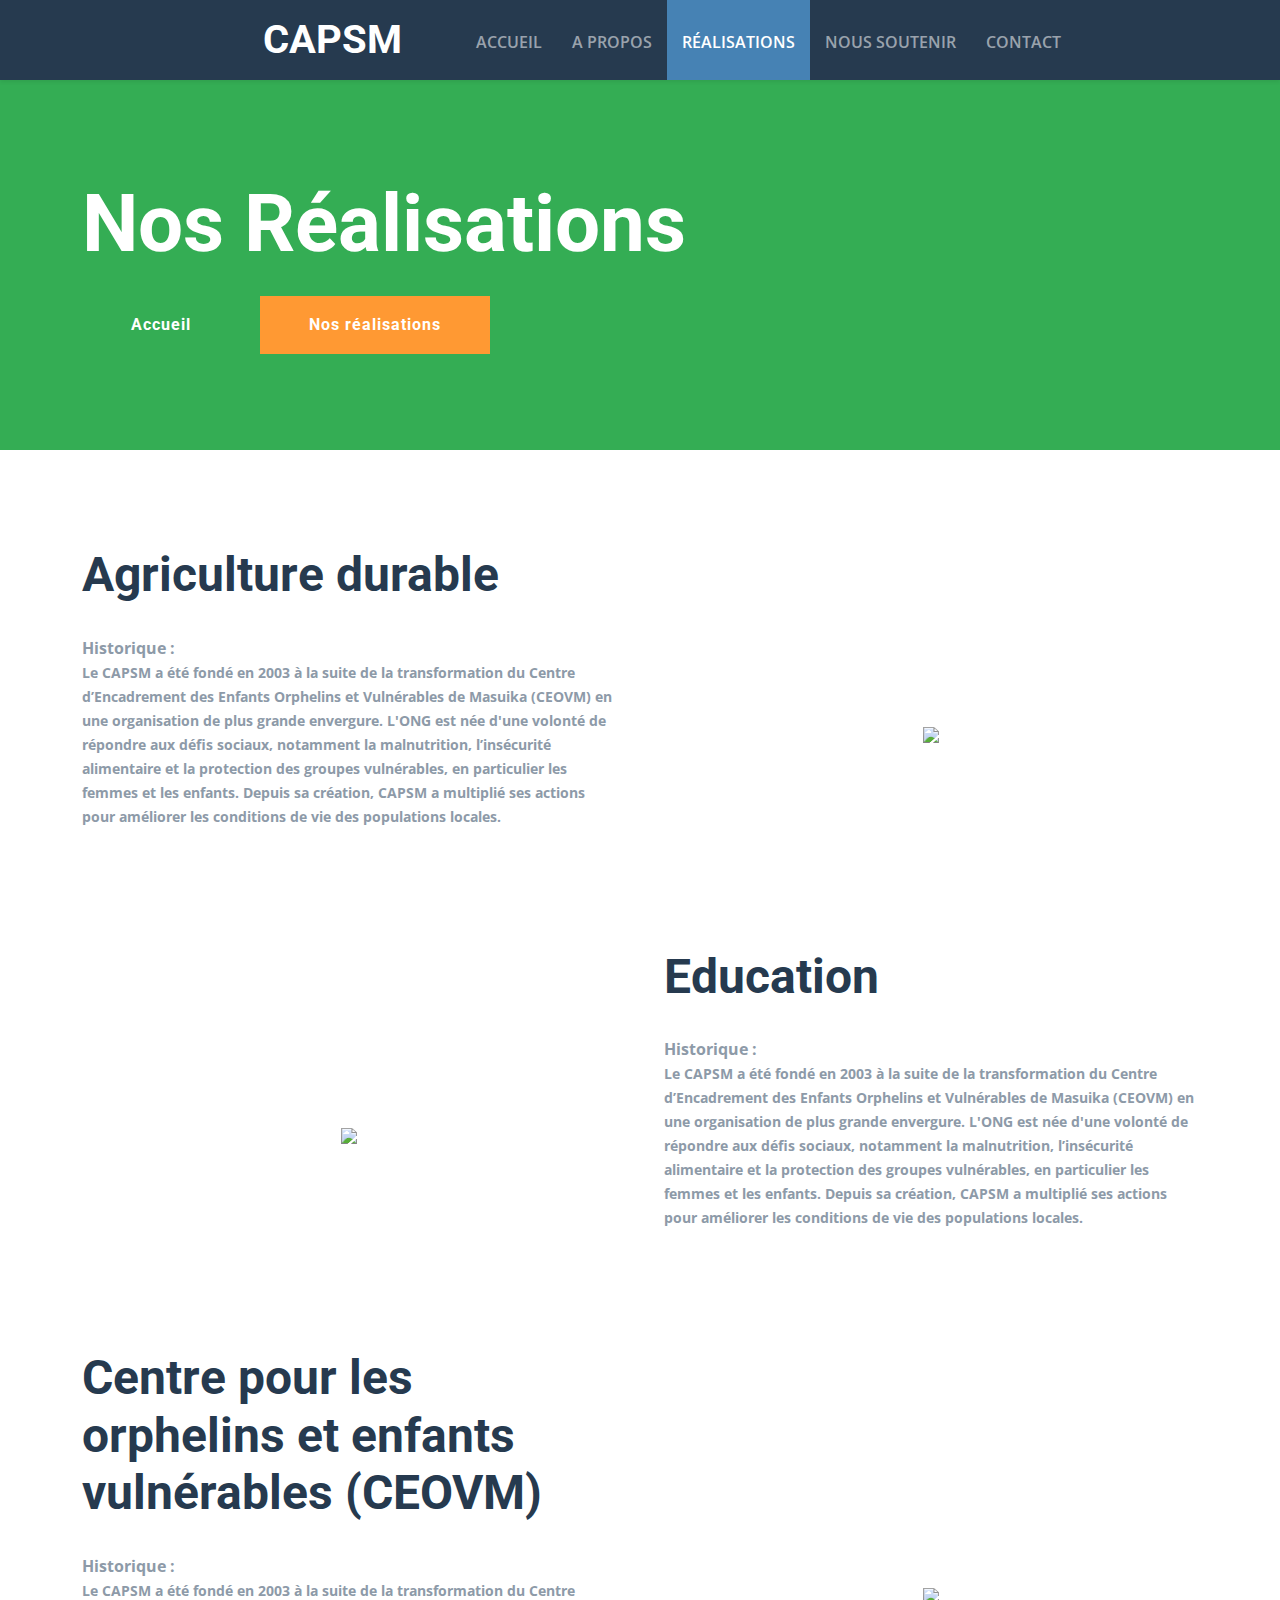
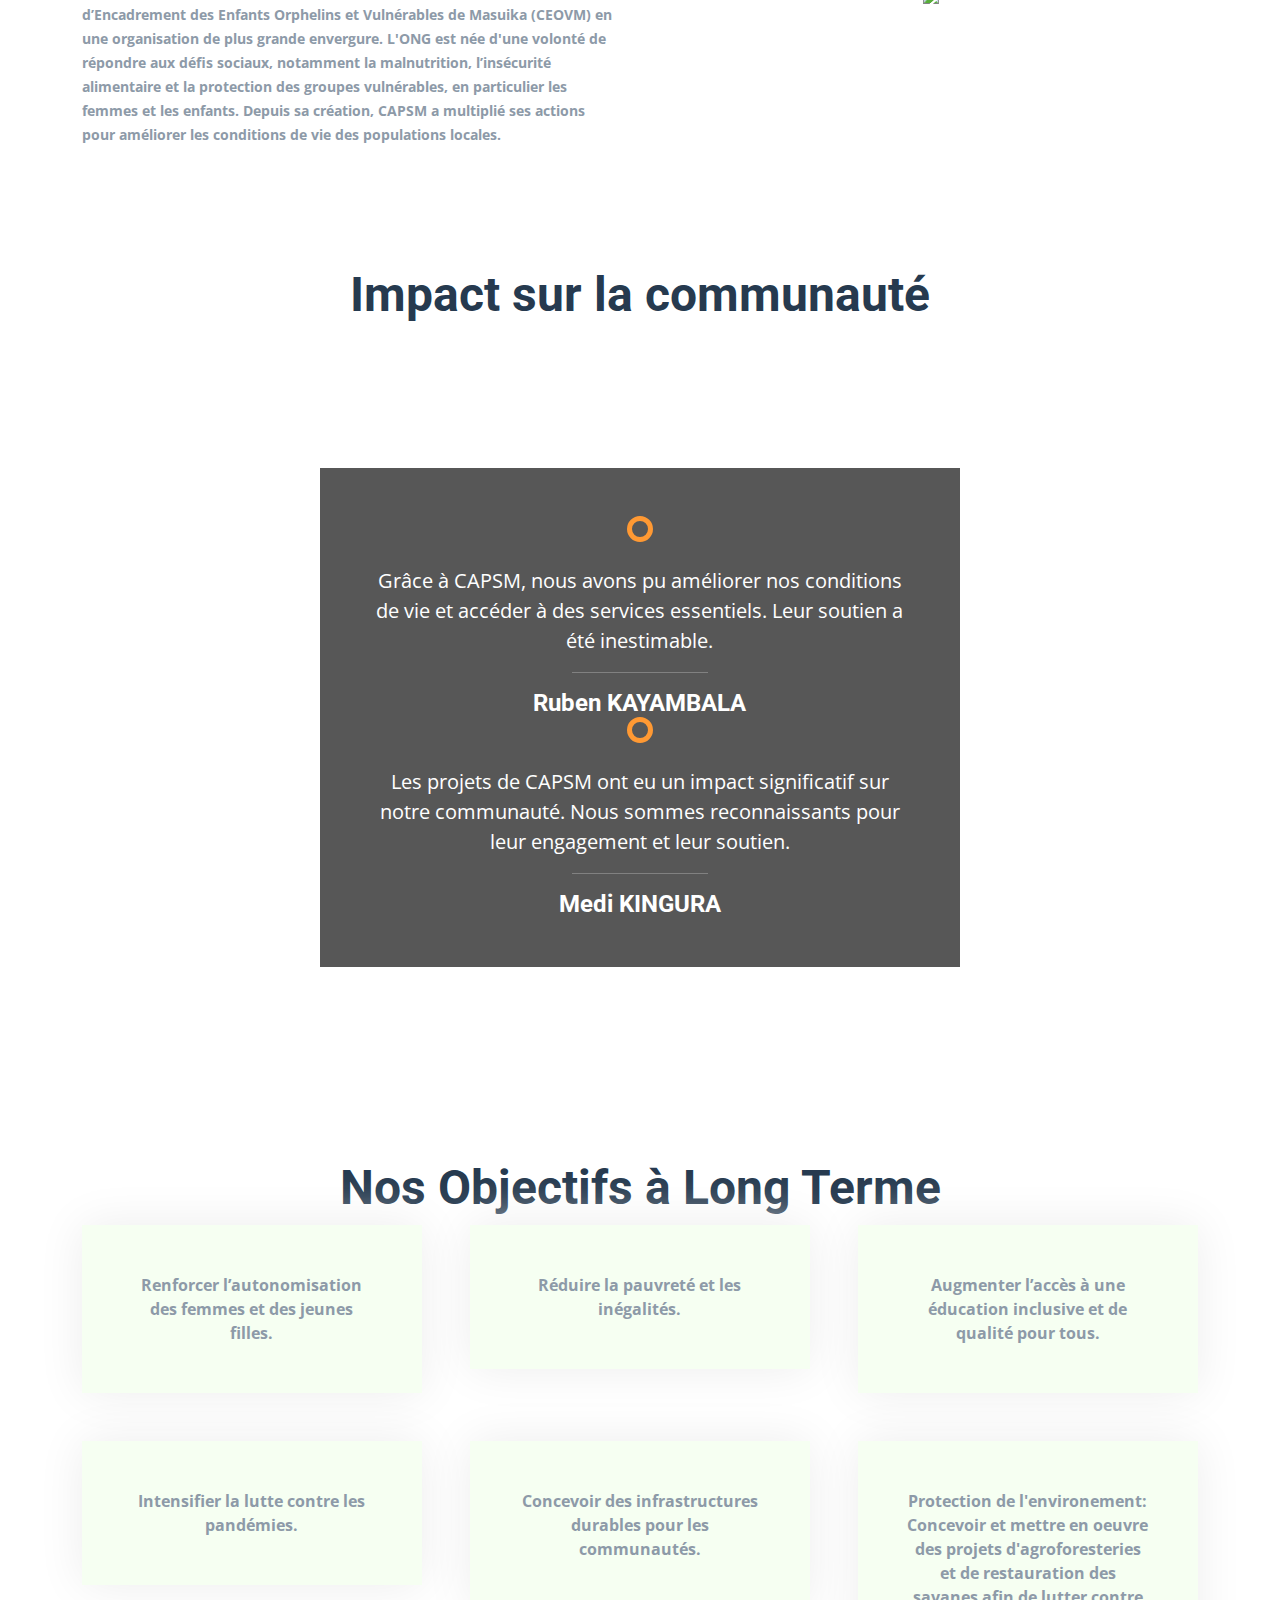
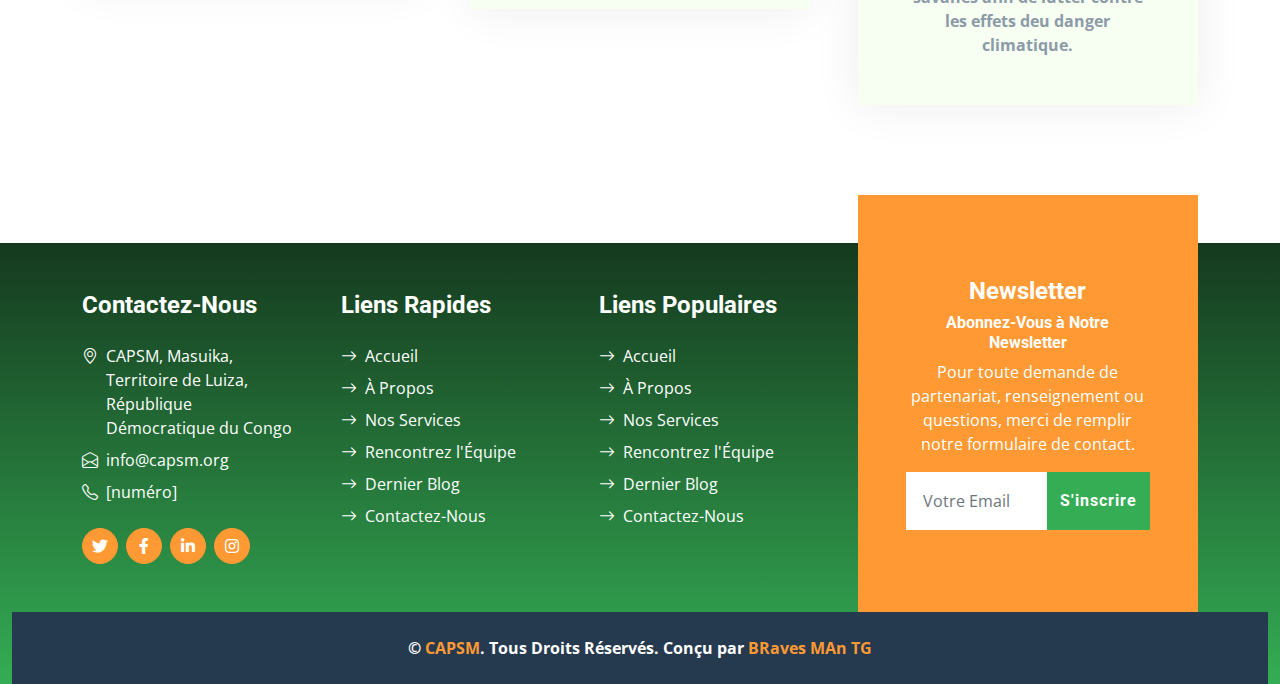
==== realisation.html @ 0c9d3b97 "updates" ====
<!DOCTYPE html>
<html lang="en">

<head>
    <meta charset="utf-8">
    <title>Centre d’Actions pour la Promotion Sociale de Masuika</title>
    <meta content="width=device-width, initial-scale=1.0" name="viewport">
    <meta content="Free HTML Templates" name="keywords">
    <meta content="Free HTML Templates" name="description">

    <!-- Favicon -->
    <link href="img/favicon.jpg" rel="icon">

    <!-- Google Web Fonts -->
    <link rel="preconnect" href="https://fonts.gstatic.com">
    <link href="https://fonts.googleapis.com/css2?family=Open+Sans:wght@400;600&family=Roboto:wght@500;700&display=swap" rel="stylesheet">

    <!-- Icon Font Stylesheet -->
    <link href="https://cdnjs.cloudflare.com/ajax/libs/font-awesome/5.15.0/css/all.min.css" rel="stylesheet">
    <link href="https://cdn.jsdelivr.net/npm/bootstrap-icons@1.4.1/font/bootstrap-icons.css" rel="stylesheet">

    <!-- Libraries Stylesheet -->
    <link href="lib/owlcarousel/assets/owl.carousel.min.css" rel="stylesheet">

    <!-- Customized Bootstrap Stylesheet -->
    <link href="css/bootstrap.min.css" rel="stylesheet">

    <!-- Template Stylesheet -->
    <link href="css/style.css" rel="stylesheet">
</head>

<body>
    <!-- Navbar Start -->
    <nav class="navbar navbar-expand-lg navbar-dark shadow-sm py-3 py-lg-0 px-3 px-lg-5" style="background-color: #263A4F;">
        <a href="index.html" class="navbar-brand d-flex d-lg-none">
            <h1 class="m-0 display-4 text-secondary"><span class="text-white">Cap</span>SM</h1>
        </a>
        <button class="navbar-toggler" type="button" data-bs-toggle="collapse" data-bs-target="#navbarCollapse">
            <span class="navbar-toggler-icon"></span>
        </button>
        <div class="collapse navbar-collapse" id="navbarCollapse">
            <div class="navbar-nav mx-auto py-0">
                <a href="index.html" class="nav-item nav-link py-3">
                    <div class="d-flex align-items-center">
                        <img src="img/favicon.jpg" width="40" alt=""> &nbsp;
                        <h1 class="m-0 text-white">CAPSM</h1>
                    </div>
                </a> &nbsp; &nbsp; &nbsp; &nbsp; &nbsp; &nbsp;
                <a href="index.html" class="nav-item nav-link">Accueil</a>
                <a href="about.html" class="nav-item nav-link">A propos</a> 
                <a href="realisation.html" class="nav-item nav-link active">Réalisations</a>
                <a href="don.html" class="nav-item nav-link">Nous soutenir</a>
                <a href="contact.html" class="nav-item nav-link">Contact</a>
            </div>
        </div>
    </nav>
    <!-- Navbar End -->


    <!-- Hero Start -->
    <div class="container-fluid bg-primary py-5 bg-hero mb-5">
        <div class="container py-5">
            <div class="row justify-content-start">
                <div class="col-lg-8 text-center text-lg-start">
                    <h1 class="display-1 text-white mb-md-4">Nos Réalisations</h1>
                    <a href="index.html" class="btn btn-primary py-md-3 px-md-5 me-3">Accueil</a>
                    <a href="realisation.html" class="btn btn-secondary py-md-3 px-md-5">Nos réalisations</a>
                </div>
            </div>
        </div>
    </div>
    <!-- Hero End -->
    
    <!-- About Start -->
    <div class="container-fluid about pt-5">
        <div class="container">
            <div class="row align-items-center gx-5 mb-5">
                <div class="col-lg-6 pb-5">
                    <div class="mb-3 pb-2">
                        <h1 class="display-5">Agriculture durable</h1>
                    </div>
                    <p class="mb-4">
                        <strong>Historique :</strong><br>
                        <small> <strong>Le CAPSM a été fondé en 2003 à la suite de la transformation du Centre d’Encadrement des Enfants Orphelins et Vulnérables de Masuika (CEOVM) en une organisation de plus grande envergure. L'ONG est née d'une volonté de répondre aux défis sociaux, notamment la malnutrition, l’insécurité alimentaire et la protection des groupes vulnérables, en particulier les femmes et les enfants. Depuis sa création, CAPSM a multiplié ses actions pour améliorer les conditions de vie des populations locales.
                        </strong></small>
                    </p>
                </div>
                <div class="col-lg-6 mb-5 mb-lg-0">
                    <div class="d-flex h-100 pt-4">
                        <img class="img-fluid mt-auto mx-auto" src="img/favicon.jpg">
                    </div>
                </div>
            </div>

            <div class="row align-items-center gx-5 mb-5">
                <div class="col-lg-6 mb-5 mb-lg-0">
                    <div class="d-flex h-100 pt-4">
                        <img class="img-fluid mt-auto mx-auto" src="img/favicon.jpg">
                    </div>
                </div>
                <div class="col-lg-6 pb-5">
                    <div class="mb-3 pb-2">
                        <h1 class="display-5">Education</h1>
                    </div>
                    <p class="mb-4">
                        <strong>Historique :</strong><br>
                        <small> <strong>Le CAPSM a été fondé en 2003 à la suite de la transformation du Centre d’Encadrement des Enfants Orphelins et Vulnérables de Masuika (CEOVM) en une organisation de plus grande envergure. L'ONG est née d'une volonté de répondre aux défis sociaux, notamment la malnutrition, l’insécurité alimentaire et la protection des groupes vulnérables, en particulier les femmes et les enfants. Depuis sa création, CAPSM a multiplié ses actions pour améliorer les conditions de vie des populations locales.
                        </strong></small>
                    </p>
                </div>
            </div>

            <div class="row align-items-center gx-5 mb-5">
                <div class="col-lg-6 pb-5">
                    <div class="mb-3 pb-2">
                        <h1 class="display-5">Centre pour les orphelins et enfants vulnérables (CEOVM)</h1>
                    </div>
                    <p class="mb-4">
                        <strong>Historique :</strong><br>
                        <small> <strong>Le CAPSM a été fondé en 2003 à la suite de la transformation du Centre d’Encadrement des Enfants Orphelins et Vulnérables de Masuika (CEOVM) en une organisation de plus grande envergure. L'ONG est née d'une volonté de répondre aux défis sociaux, notamment la malnutrition, l’insécurité alimentaire et la protection des groupes vulnérables, en particulier les femmes et les enfants. Depuis sa création, CAPSM a multiplié ses actions pour améliorer les conditions de vie des populations locales.
                        </strong></small>
                    </p>
                </div>
                <div class="col-lg-6 mb-5 mb-lg-0">
                    <div class="d-flex h-100 pt-4">
                        <img class="img-fluid mt-auto mx-auto" src="img/favicon.jpg">
                    </div>
                </div>
            </div>
        </div>
    </div>
    <!-- About End -->

    <!-- Testimonial Start -->
    
    <h1 class="display-5 text-center">Impact sur la communauté</h1>
    <div class="container-fluid bg-testimonial py-5 my-5">
        <div class="container py-5">
            <div class="row justify-content-center">
                <div class="col-lg-7">
                    <div class="owl-carousel testimonial-carousel p-5">
                        <div class="testimonial-item text-center text-white">
                            <img class="img-fluid mx-auto p-2 border border-5 border-secondary rounded-circle mb-4" src="img/ruben.jpg" alt="">
                            <p class="fs-5">Grâce à CAPSM, nous avons pu améliorer nos conditions de vie et accéder à des services essentiels. Leur soutien a été inestimable.</p>
                            <hr class="mx-auto w-25">
                            <h4 class="text-white mb-0">Ruben KAYAMBALA</h4>
                        </div>
                        <div class="testimonial-item text-center text-white">
                            <img class="img-fluid mx-auto p-2 border border-5 border-secondary rounded-circle mb-4" src="img/medi.jpg" alt="">
                            <p class="fs-5">Les projets de CAPSM ont eu un impact significatif sur notre communauté. Nous sommes reconnaissants pour leur engagement et leur soutien.</p>
                            <hr class="mx-auto w-25">
                            <h4 class="text-white mb-0">Medi KINGURA</h4>
                        </div>
                    </div>
                </div>
            </div>
        </div>
    </div>
    <!-- Testimonial End -->

    <!-- Services Start -->
    <div class="container-fluid py-5">
        <div class="container">
            <h1 class="display-5 text-center">Nos Objectifs à Long Terme</h1>
            <div class="row g-5">
                <div class="col-lg-4 col-md-6">
                    <div class="service-item bg-light text-center p-5">
                        <!-- <i class="fa fa-carrot display-1 text-primary mb-3"></i>
                        <h4>Fresh Vegetables</h4> -->
                        <b class="mb-0">Renforcer l’autonomisation des femmes et des jeunes filles.</b>
                    </div>
                </div>
                <div class="col-lg-4 col-md-6">
                    <div class="service-item bg-light text-center p-5">
                        <b class="mb-0">Réduire la pauvreté et les inégalités.</b>
                    </div>
                </div>
                <div class="col-lg-4 col-md-6">
                    <div class="service-item bg-light text-center p-5">
                        <b class="mb-0">Augmenter l’accès à une éducation inclusive et de qualité pour tous.</b>
                    </div>
                </div>
                <div class="col-lg-4 col-md-6">
                    <div class="service-item bg-light text-center p-5">
                        <b class="mb-0">Intensifier la lutte contre les pandémies.</b>
                    </div>
                </div>
                <div class="col-lg-4 col-md-6">
                    <div class="service-item bg-light text-center p-5">
                        <b class="mb-0">Concevoir des infrastructures durables pour les communautés.</b>
                    </div>
                </div>
                <div class="col-lg-4 col-md-6">
                    <div class="service-item bg-light text-center p-5">
                        <b class="mb-0">Protection de l'environement: Concevoir et mettre en oeuvre des projets d'agroforesteries 
                            et de restauration des savanes afin de lutter contre les effets deu danger climatique.</b>
                    </div>
                </div>
            </div>
        </div>
    </div>
    <!-- Services End -->
     
    <!-- Footer Start -->
    <div class="container-fluid bg-footer bg-primary text-white mt-5">
        <div class="container">
            <div class="row gx-5">
                <div class="col-lg-8 col-md-6">
                    <div class="row gx-5">
                        <div class="col-lg-4 col-md-12 pt-5 mb-5">
                            <h4 class="text-white mb-4">Contactez-Nous</h4>
                            <div class="d-flex mb-2">
                                <i class="bi bi-geo-alt text-white me-2"></i>
                                <p class="text-white mb-0">CAPSM, Masuika, Territoire de Luiza, République Démocratique du Congo</p>
                            </div>
                            <div class="d-flex mb-2">
                                <i class="bi bi-envelope-open text-white me-2"></i>
                                <p class="text-white mb-0">info@capsm.org</p>
                            </div>
                            <div class="d-flex mb-2">
                                <i class="bi bi-telephone text-white me-2"></i>
                                <p class="text-white mb-0">[numéro]</p>
                            </div>
                            <div class="d-flex mt-4">
                                <a class="btn btn-secondary btn-square rounded-circle me-2" href="#"><i class="fab fa-twitter"></i></a>
                                <a class="btn btn-secondary btn-square rounded-circle me-2" href="#"><i class="fab fa-facebook-f"></i></a>
                                <a class="btn btn-secondary btn-square rounded-circle me-2" href="#"><i class="fab fa-linkedin-in"></i></a>
                                <a class="btn btn-secondary btn-square rounded-circle" href="#"><i class="fab fa-instagram"></i></a>
                            </div>
                        </div>
                        <div class="col-lg-4 col-md-12 pt-0 pt-lg-5 mb-5">
                            <h4 class="text-white mb-4">Liens Rapides</h4>
                            <div class="d-flex flex-column justify-content-start">
                                <a class="text-white mb-2" href="#"><i class="bi bi-arrow-right text-white me-2"></i>Accueil</a>
                                <a class="text-white mb-2" href="#"><i class="bi bi-arrow-right text-white me-2"></i>À Propos</a>
                                <a class="text-white mb-2" href="#"><i class="bi bi-arrow-right text-white me-2"></i>Nos Services</a>
                                <a class="text-white mb-2" href="#"><i class="bi bi-arrow-right text-white me-2"></i>Rencontrez l'Équipe</a>
                                <a class="text-white mb-2" href="#"><i class="bi bi-arrow-right text-white me-2"></i>Dernier Blog</a>
                                <a class="text-white" href="#"><i class="bi bi-arrow-right text-white me-2"></i>Contactez-Nous</a>
                            </div>
                        </div>
                        <div class="col-lg-4 col-md-12 pt-0 pt-lg-5 mb-5">
                            <h4 class="text-white mb-4">Liens Populaires</h4>
                            <div class="d-flex flex-column justify-content-start">
                                <a class="text-white mb-2" href="#"><i class="bi bi-arrow-right text-white me-2"></i>Accueil</a>
                                <a class="text-white mb-2" href="#"><i class="bi bi-arrow-right text-white me-2"></i>À Propos</a>
                                <a class="text-white mb-2" href="#"><i class="bi bi-arrow-right text-white me-2"></i>Nos Services</a>
                                <a class="text-white mb-2" href="#"><i class="bi bi-arrow-right text-white me-2"></i>Rencontrez l'Équipe</a>
                                <a class="text-white mb-2" href="#"><i class="bi bi-arrow-right text-white me-2"></i>Dernier Blog</a>
                                <a class="text-white" href="#"><i class="bi bi-arrow-right text-white me-2"></i>Contactez-Nous</a>
                            </div>
                        </div>
                    </div>
                </div>
                <div class="col-lg-4 col-md-6 mt-lg-n5">
                    <div class="d-flex flex-column align-items-center justify-content-center text-center h-100 bg-secondary p-5">
                        <h4 class="text-white">Newsletter</h4>
                        <h6 class="text-white">Abonnez-Vous à Notre Newsletter</h6>
                        <p>Pour toute demande de partenariat, renseignement ou questions, merci de remplir notre formulaire de contact.</p>
                        <form action="">
                            <div class="input-group">
                                <input type="text" class="form-control border-white p-3" placeholder="Votre Email">
                                <button class="btn btn-primary">S'inscrire</button>
                            </div>
                        </form>
                    </div>
                </div>
            </div>
        </div>
        <div class="container-fluid bg-dark text-white py-4">
            <div class="container text-center">
                <b class="mb-0">&copy; <a class="text-secondary fw-bold" href="#">CAPSM</a>. Tous Droits Réservés. Conçu par <a class="text-secondary fw-bold" href="">BRaves MAn TG</a></b>
            </div>
        </div>
    </div>
    <!-- Footer End -->

    <!-- Back to Top -->
    <a href="#" class="btn btn-secondary py-3 fs-4 back-to-top"><i class="bi bi-arrow-up"></i></a>


    <!-- JavaScript Libraries -->
    <script src="https://code.jquery.com/jquery-3.4.1.min.js"></script>
    <script src="https://cdn.jsdelivr.net/npm/bootstrap@5.0.0/dist/js/bootstrap.bundle.min.js"></script>
    <script src="lib/easing/easing.min.js"></script>
    <script src="lib/waypoints/waypoints.min.js"></script>
    <script src="lib/counterup/counterup.min.js"></script>
    <script src="lib/owlcarousel/owl.carousel.min.js"></script>

    <!-- Template Javascript -->
    <script src="js/main.js"></script>
</body>

</html>
---- css/style.css ----
/********** Template CSS **********/
:root {
    --primary: #b22222; /* Firebrick */
    --secondary: #4682b4; /* Steel Blue */
    --light: #f0f8ff; /* Alice Blue */
    --dark: #2f4f4f; /* Dark Slate Gray */
}

/* :root {
    --primary: #34AD54;
    --secondary: #FF9933;
    --light: #F6FFF2;
    --dark: #263A4F;
} */

.btn {
    font-family: 'Roboto', sans-serif;
    letter-spacing: 1px;
    font-weight: 700;
    transition: .5s;
}

.btn-primary,
.btn-secondary {
    color: #FFFFFF;
}

.btn-square {
    width: 36px;
    height: 36px;
}

.btn-sm-square {
    width: 28px;
    height: 28px;
}

.btn-lg-square {
    width: 46px;
    height: 46px;
}

.btn-square,
.btn-sm-square,
.btn-lg-square {
    padding-left: 0;
    padding-right: 0;
    text-align: center;
}

.back-to-top {
    position: fixed;
    display: none;
    right: 30px;
    bottom: 0;
    border-radius: 0;
    z-index: 99;
}

.navbar-dark .navbar-nav .nav-link {
    padding: 30px 15px 5px;
    font-size: 16px;
    font-weight: 600;
    /* color: #0e0d0d; */
    text-transform: uppercase;
    transition: .5s;
}

.sticky-top.navbar-dark .navbar-nav .nav-link {
    padding: 20px 15px;
}

.navbar-dark .navbar-nav .nav-link:hover,
.navbar-dark .navbar-nav .nav-link.active {
    background: var(--secondary);
}

@media (max-width: 991.98px) {
    .navbar-dark .navbar-nav .nav-link  {
        padding: 10px;
    }
}

@media (max-width: 576px) {
    .carousel-caption h4 {
        font-size: 18px;
        font-weight: 500 !important;
    }

    .carousel-caption h1 {
        font-size: 17px;
        font-weight: 600 !important;
    }
}

.carousel-inner .carousel-item {
    height: 650px;
}

.carousel-inner .carousel-item div h1{
    font-size: 4rem;
    color: #fff;
}

.carousel-control-prev,
.carousel-control-next {
    width: 10%;
}

.carousel-control-prev-icon,
.carousel-control-next-icon {
    width: 3rem;
    height: 3rem;
}

.bg-hero {
    background: url(../img/bg1.jpg) top right no-repeat;
    background-size: cover;
}

@media (min-width: 991.98px) {
    .banner {
        position: relative;
        margin-top: -90px;
        z-index: 1;
    }
}

.bg-vegetable {
    background: linear-gradient(rgba(0, 0, 0, 0.815), rgba(8, 8, 8, 0.2)), url() bottom right no-repeat;
    background-size: contain;
}

.bg-fruit {
    background: linear-gradient(rgba(5, 5, 5, 0.2), rgba(255, 153, 51, .2)), url() bottom right no-repeat;
    background-size: contain;
}

.service-item {
    box-shadow: 0 0 45px #EDEDED;
    transition: .5s;
}

.about i,
.service-item i {
    background-image: linear-gradient(var(--primary), var(--secondary));
    -webkit-background-clip: text;
    -webkit-text-fill-color: transparent;
    transition: .5s;
}

.service-item:hover {
    color: var(--light);
    background: var(--primary) !important;
}

.service-item:hover i {
    background-image: linear-gradient(var(--light), var(--secondary));
}

.service-item:hover h4 {
    transition: .5s;
}

.service-item:hover h4 {
    color: var(--light);
}

.product-item {
    padding: 0 30px 30px 30px;
}

.product-item .btn-action {
    position: absolute;
    width: 100%;
    bottom: -40px;
    left: 0;
    opacity: 0;
    transition: .5s;
}

.product-item:hover .btn-action {
    bottom: 0;
    opacity: 1;
}

.product-item h5 {
    transition: .5s;
}

.product-item:hover h5 {
    opacity: 0;
}

.product-carousel::after {
    position: absolute;
    content: "";
    width: 100%;
    height: 55%;
    bottom: 0;
    left: 0;
    background: url(../img/bg-product-1.png) left bottom no-repeat, url(../img/bg-product-2.png) right bottom no-repeat;
    background-size: contain;
    background-color: var(--primary);
    z-index: -1;
}

.product-carousel .owl-nav {
    width: 100%;
    text-align: center;
    display: flex;
    justify-content: center;
}

.product-carousel .owl-nav .owl-prev,
.product-carousel .owl-nav .owl-next{
    position: relative;
    width: 55px;
    height: 45px;
    display: flex;
    align-items: center;
    justify-content: center;
    color: var(--primary);
    background: #FFFFFF;
    font-size: 22px;
    transition: .5s;
}

.product-carousel .owl-nav .owl-prev:hover,
.product-carousel .owl-nav .owl-next:hover {
    color: var(--secondary);
}

.bg-testimonial {
    background: url(../img/bg_hero.jpg) top center no-repeat;
    /* background: url(../img/testimonial.jpg) top center no-repeat; */
    background-size: cover;
}

.testimonial-carousel {
    background:rgba(15, 15, 15, 0.7);
}

.testimonial-carousel .owl-nav {
    position: absolute;
    width: calc(100% + 46px);
    height: 46px;
    top: calc(50% - 23px);
    left: -23px;
    display: flex;
    justify-content: space-between;
    z-index: 1;
}

.testimonial-carousel .owl-nav .owl-prev,
.testimonial-carousel .owl-nav .owl-next {
    position: relative;
    width: 46px;
    height: 46px;
    display: flex;
    align-items: center;
    justify-content: center;
    color: var(--primary);
    background: #FFFFFF;
    font-size: 22px;
    transition: .5s;
}

.testimonial-carousel .owl-nav .owl-prev:hover,
.testimonial-carousel .owl-nav .owl-next:hover {
    color: var(--secondary);
}

.testimonial-carousel .owl-item img {
    width: 120px;
    height: 120px;
}

.blog-item img {
    transition: .5s;
}

.blog-item:hover img {
    transform: scale(1.2);
}

.blog-overlay {
    position: absolute;
    padding: 30px;
    width: 100%;
    height: 100%;
    top: 0;
    left: 0;
    display: flex;
    flex-direction: column;
    align-items: flex-start;
    justify-content: flex-end;
    background: linear-gradient(rgba(52, 173, 84, 0), rgba(52, 173, 84, 1));
    z-index: 1;
}

.bg-footer {
    background: linear-gradient(rgba(8, 8, 8, 0.7), rgba(52, 173, 84, .7)), url(../img/footer.png) center bottom no-repeat;
    background-size: contain;
}

@media (min-width: 991.98px) {
    .bg-footer {
        margin-top: 90px !important;
    }
}
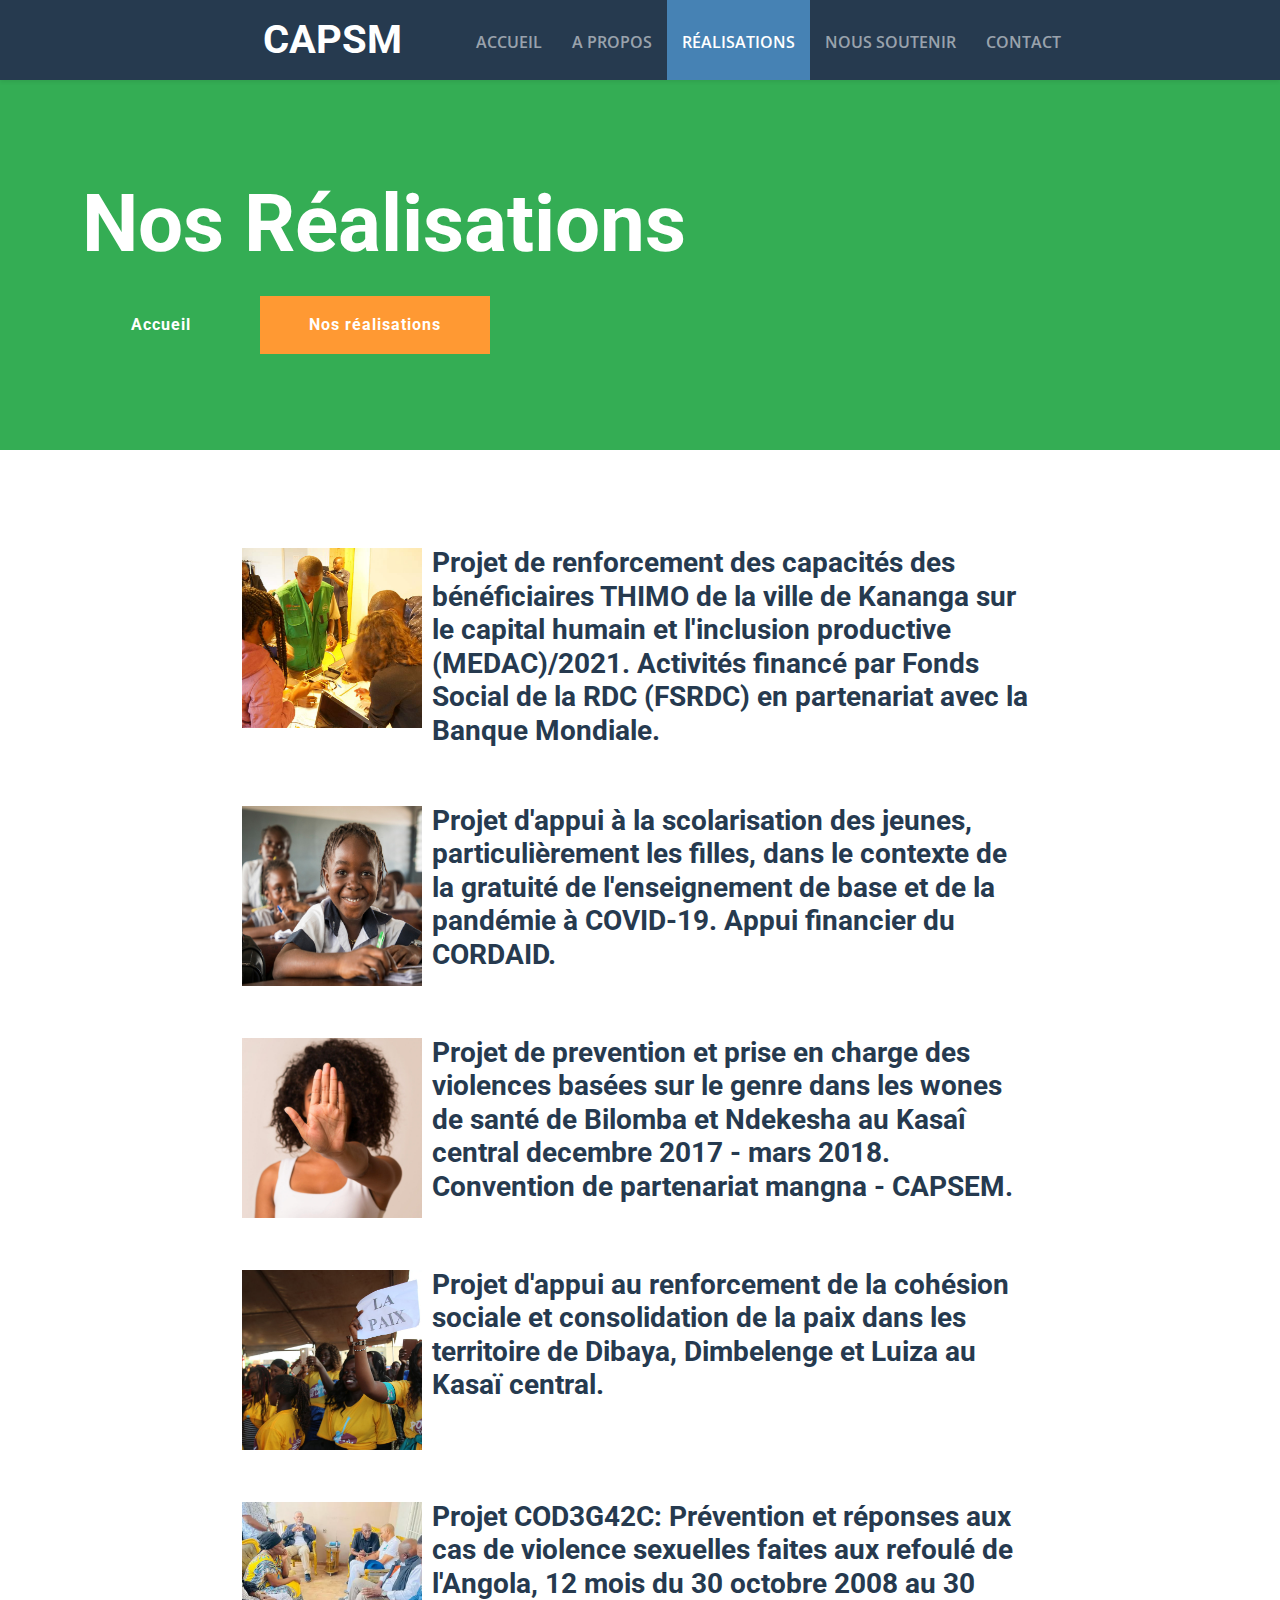
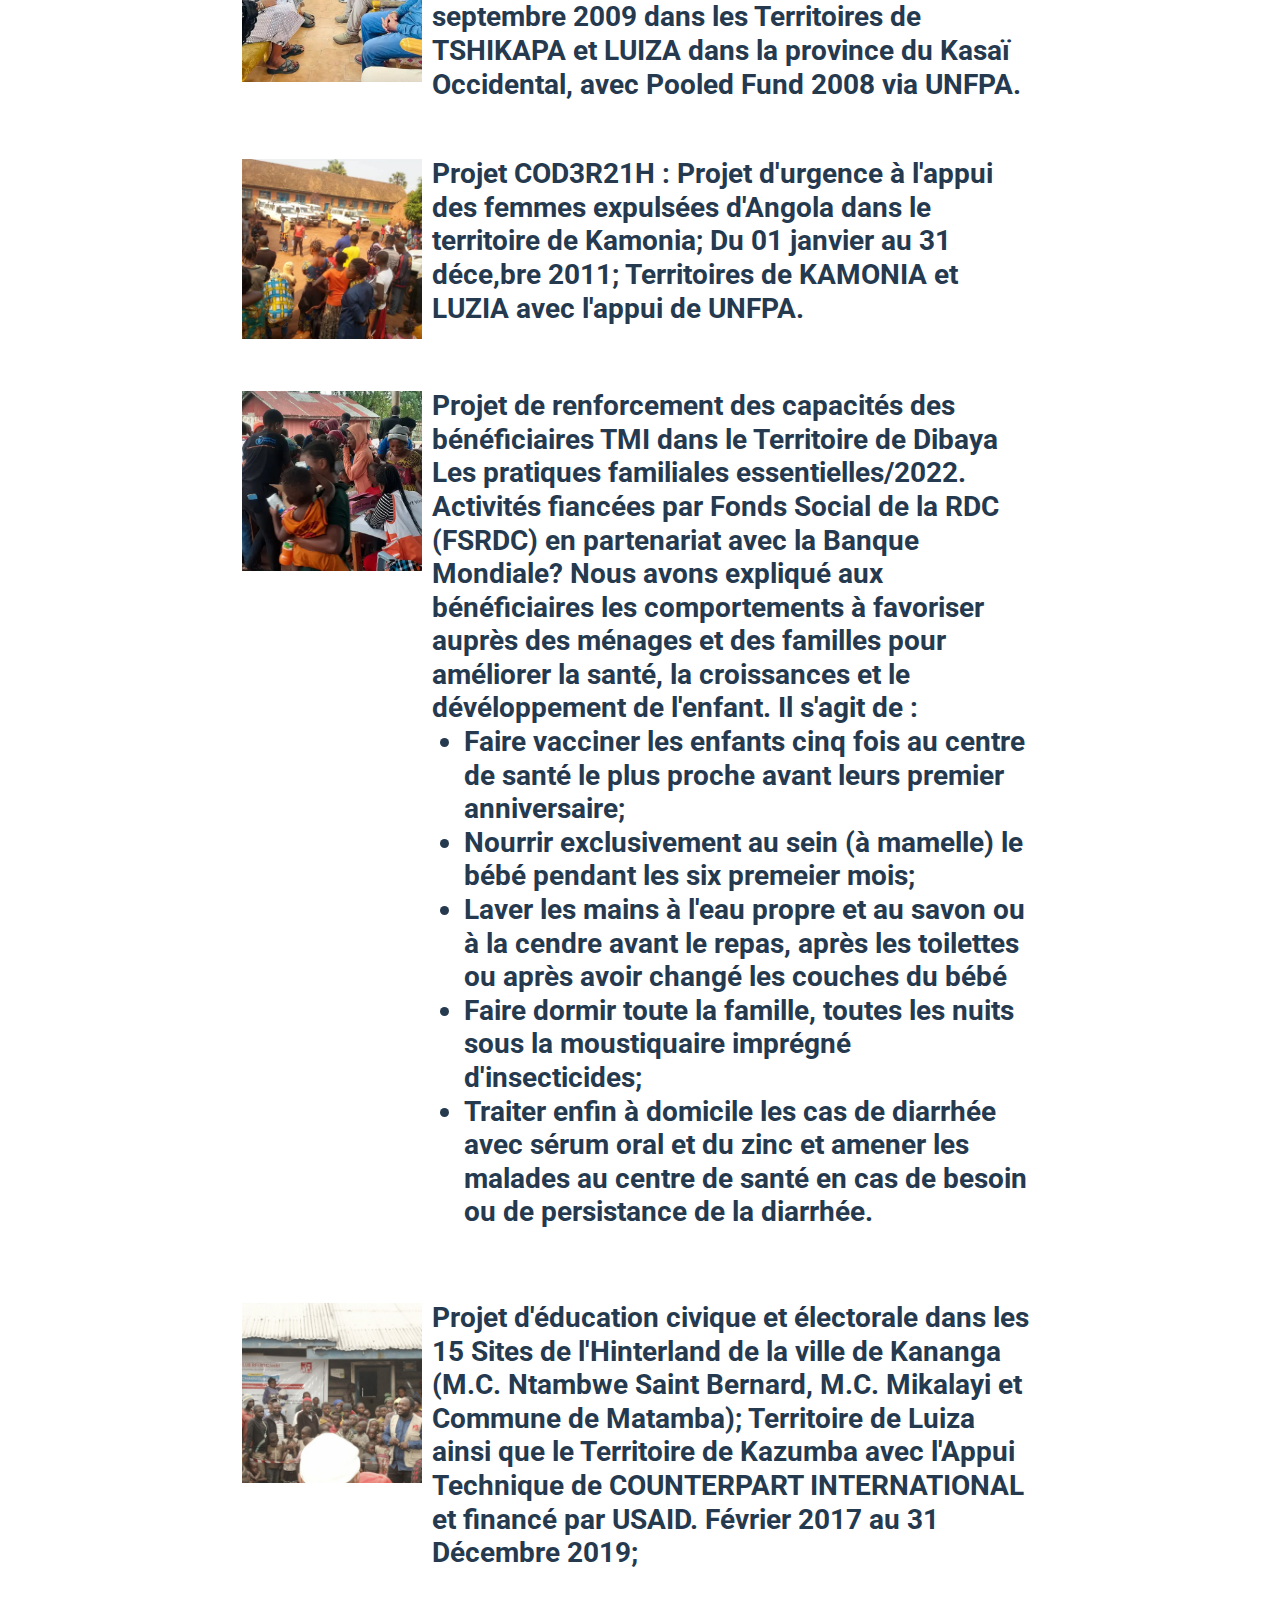
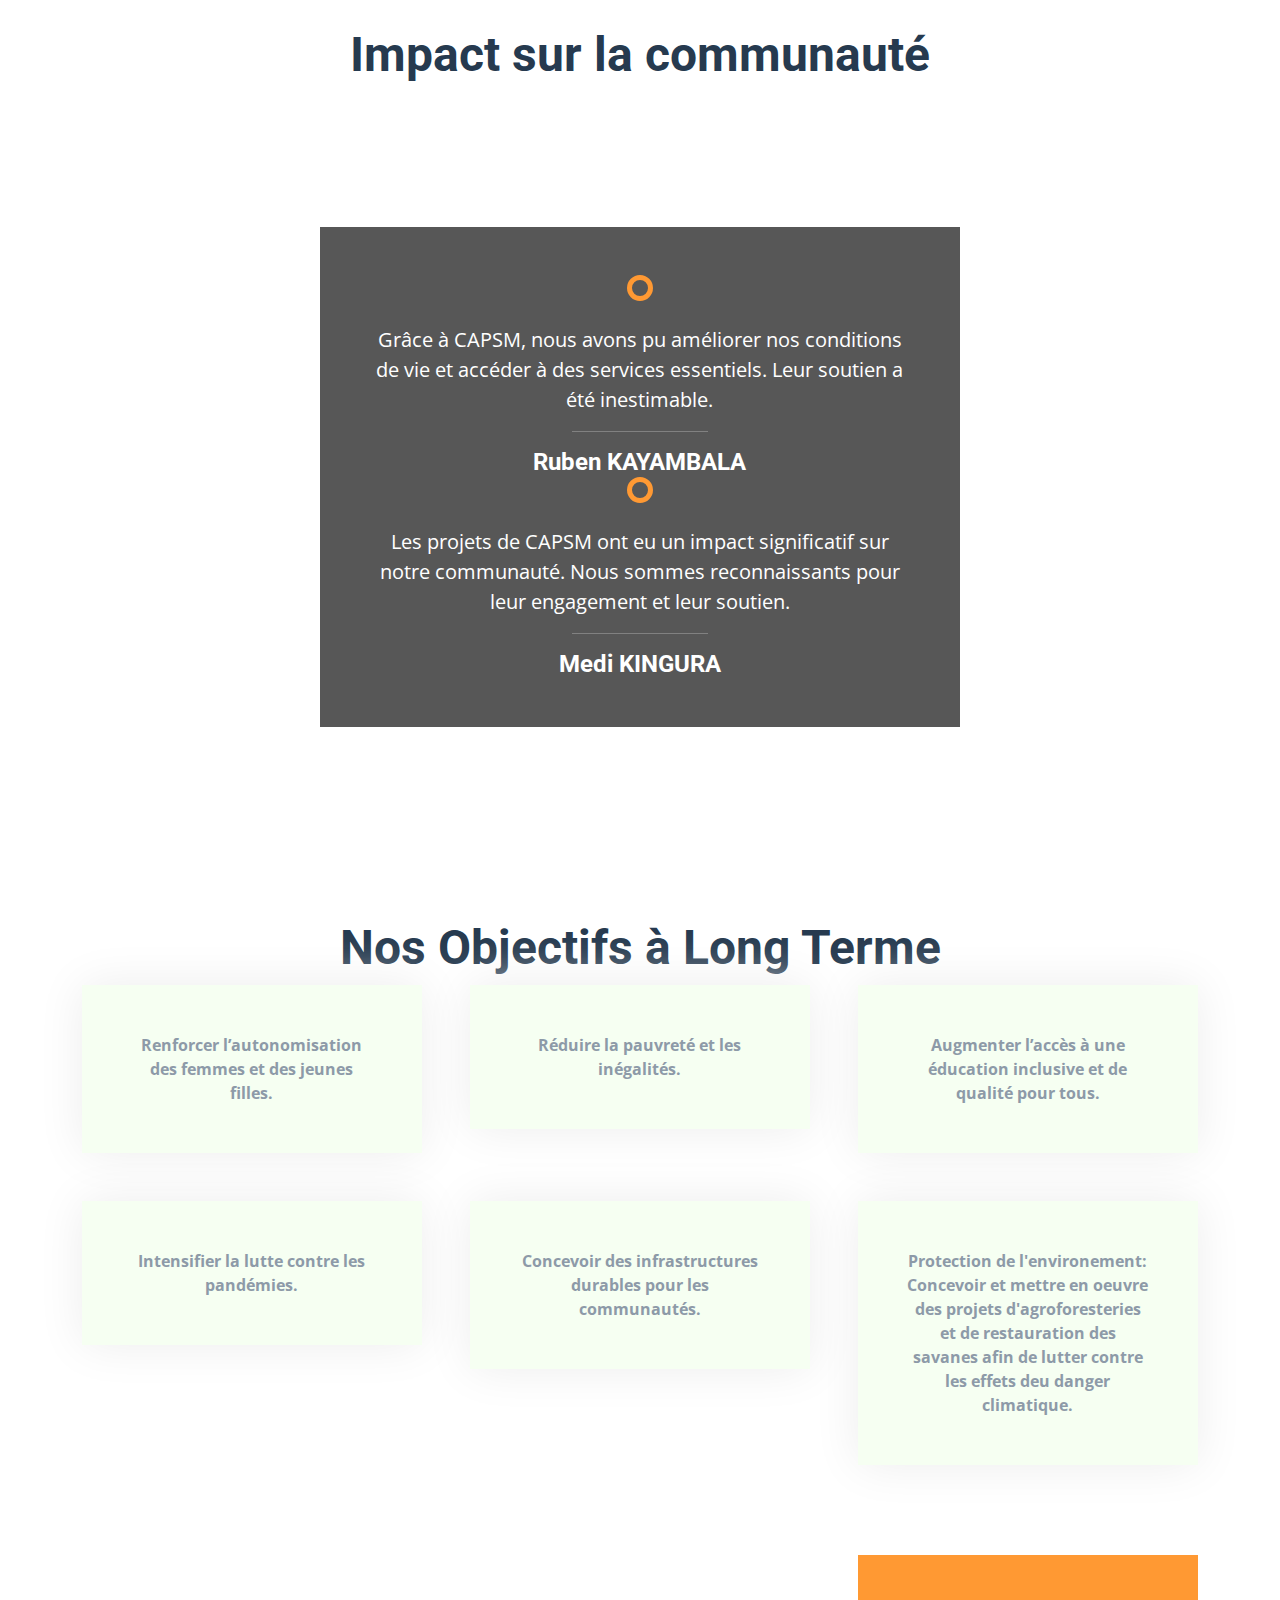
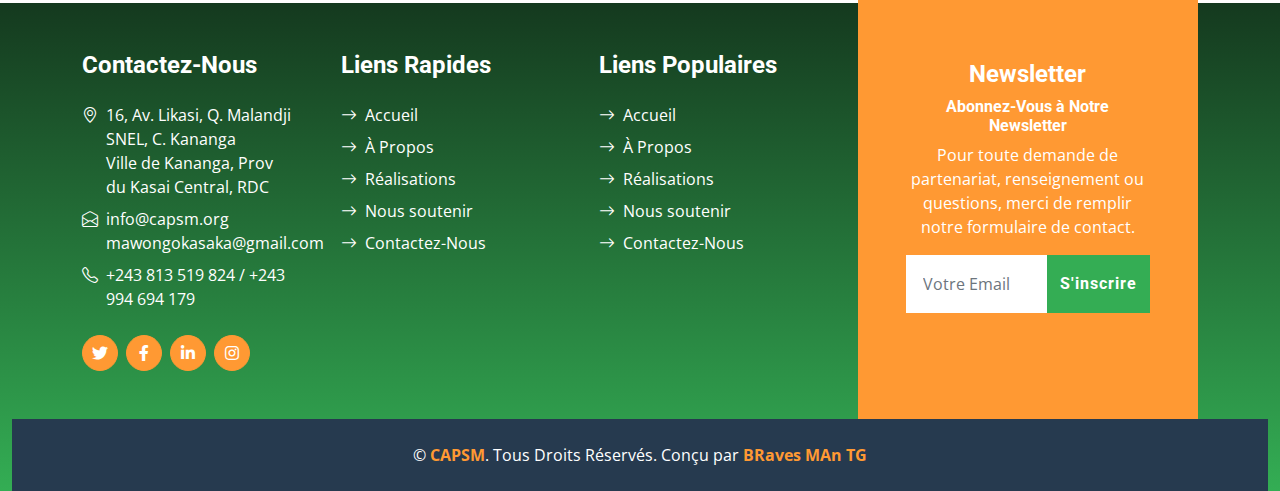
==== commit ddcf8b8a: "update realisation" ====
--- a/realisation.html
+++ b/realisation.html
@@ -56,7 +56,6 @@
     </nav>
     <!-- Navbar End -->
 
-
     <!-- Hero Start -->
     <div class="container-fluid bg-primary py-5 bg-hero mb-5">
         <div class="container py-5">
@@ -74,65 +73,94 @@
     <!-- About Start -->
     <div class="container-fluid about pt-5">
         <div class="container">
-            <div class="row align-items-center gx-5 mb-5">
-                <div class="col-lg-6 pb-5">
-                    <div class="mb-3 pb-2">
-                        <h1 class="display-5">Agriculture durable</h1>
-                    </div>
-                    <p class="mb-4">
-                        <strong>Historique :</strong><br>
-                        <small> <strong>Le CAPSM a été fondé en 2003 à la suite de la transformation du Centre d’Encadrement des Enfants Orphelins et Vulnérables de Masuika (CEOVM) en une organisation de plus grande envergure. L'ONG est née d'une volonté de répondre aux défis sociaux, notamment la malnutrition, l’insécurité alimentaire et la protection des groupes vulnérables, en particulier les femmes et les enfants. Depuis sa création, CAPSM a multiplié ses actions pour améliorer les conditions de vie des populations locales.
-                        </strong></small>
-                    </p>
-                </div>
-                <div class="col-lg-6 mb-5 mb-lg-0">
-                    <div class="d-flex h-100 pt-4">
-                        <img class="img-fluid mt-auto mx-auto" src="img/favicon.jpg">
-                    </div>
-                </div>
-            </div>
-
-            <div class="row align-items-center gx-5 mb-5">
-                <div class="col-lg-6 mb-5 mb-lg-0">
-                    <div class="d-flex h-100 pt-4">
-                        <img class="img-fluid mt-auto mx-auto" src="img/favicon.jpg">
-                    </div>
-                </div>
-                <div class="col-lg-6 pb-5">
-                    <div class="mb-3 pb-2">
-                        <h1 class="display-5">Education</h1>
-                    </div>
-                    <p class="mb-4">
-                        <strong>Historique :</strong><br>
-                        <small> <strong>Le CAPSM a été fondé en 2003 à la suite de la transformation du Centre d’Encadrement des Enfants Orphelins et Vulnérables de Masuika (CEOVM) en une organisation de plus grande envergure. L'ONG est née d'une volonté de répondre aux défis sociaux, notamment la malnutrition, l’insécurité alimentaire et la protection des groupes vulnérables, en particulier les femmes et les enfants. Depuis sa création, CAPSM a multiplié ses actions pour améliorer les conditions de vie des populations locales.
-                        </strong></small>
-                    </p>
-                </div>
-            </div>
-
-            <div class="row align-items-center gx-5 mb-5">
-                <div class="col-lg-6 pb-5">
-                    <div class="mb-3 pb-2">
-                        <h1 class="display-5">Centre pour les orphelins et enfants vulnérables (CEOVM)</h1>
-                    </div>
-                    <p class="mb-4">
-                        <strong>Historique :</strong><br>
-                        <small> <strong>Le CAPSM a été fondé en 2003 à la suite de la transformation du Centre d’Encadrement des Enfants Orphelins et Vulnérables de Masuika (CEOVM) en une organisation de plus grande envergure. L'ONG est née d'une volonté de répondre aux défis sociaux, notamment la malnutrition, l’insécurité alimentaire et la protection des groupes vulnérables, en particulier les femmes et les enfants. Depuis sa création, CAPSM a multiplié ses actions pour améliorer les conditions de vie des populations locales.
-                        </strong></small>
-                    </p>
-                </div>
-                <div class="col-lg-6 mb-5 mb-lg-0">
-                    <div class="d-flex h-100 pt-4">
-                        <img class="img-fluid mt-auto mx-auto" src="img/favicon.jpg">
-                    </div>
-                </div>
+            <div class="d-flex gx-5 mb-5 mx-auto real" style="max-width: 800px;">
+                        <img style="object-fit: cover; margin: 2px;" src="img/realisation/renforcement-capacites.jpg">
+                    
+                        <h3 class="px-2">
+                            Projet de renforcement des capacités des bénéficiaires THIMO de la ville de Kananga sur le capital humain 
+                            et l'inclusion productive (MEDAC)/2021. Activités financé par Fonds Social de la RDC (FSRDC) en partenariat 
+                            avec la Banque Mondiale.
+                        </h3>
+            </div>
+
+            <div class="d-flex gx-5 mb-5 mx-auto real" style="max-width: 800px;">
+                        <img style="object-fit: cover; margin: 2px;" src="img/realisation/scolarisation.jpg">
+                    
+                        <h3 class="px-2">
+                            Projet d'appui à la scolarisation des jeunes, particulièrement les filles, dans le contexte de la gratuité de 
+                            l'enseignement de base et de la pandémie à COVID-19. Appui financier du CORDAID.
+                        </h3>
+            </div>
+
+            <div class="d-flex gx-5 mb-5 mx-auto real" style="max-width: 800px;">
+                        <img style="object-fit: cover; margin: 2px;" src="img/realisation/les-violences-basees-sur-le-genre.jpg">
+                    
+                        <h3 class="px-2">
+                            Projet de prevention et prise en charge des violences basées sur le genre dans les wones de santé de Bilomba et 
+                            Ndekesha au Kasaî central decembre 2017 - mars 2018. Convention de partenariat mangna - CAPSEM.
+                        </h3>
+            </div>
+
+            <div class="d-flex gx-5 mb-5 mx-auto real" style="max-width: 800px;">
+                        <img style="object-fit: cover; margin: 2px;" src="img/realisation/la-paix.jpg">
+                    
+                        <h3 class="px-2">
+                            Projet d'appui au renforcement de la cohésion sociale et consolidation de la paix dans les territoire de Dibaya, 
+                            Dimbelenge et Luiza au Kasaï central.
+                        </h3>
+            </div>
+
+            <div class="d-flex gx-5 mb-5 mx-auto real" style="max-width: 800px;">
+                        <img style="object-fit: cover; margin: 2px;" src="img/realisation/violence-femme-angola.webp">
+                    
+                        <h3 class="px-2">
+                            Projet COD3G42C: Prévention et réponses aux cas de violence sexuelles faites aux refoulé de l'Angola, 12 mois du 
+                            30 octobre 2008 au 30 septembre 2009 dans les Territoires de TSHIKAPA et LUIZA dans la province du Kasaï Occidental, 
+                            avec Pooled Fund 2008 via UNFPA.
+                        </h3>
+            </div>
+
+            <div class="d-flex gx-5 mb-5 mx-auto real" style="max-width: 800px;">
+                        <img style="object-fit: cover; margin: 2px;" src="img/realisation/expulse-angola.webp">
+                    
+                        <h3 class="px-2">
+                            Projet COD3R21H : Projet d'urgence à l'appui des femmes expulsées d'Angola dans le territoire de Kamonia; Du 01 
+                            janvier au 31 déce,bre 2011; Territoires de KAMONIA et LUZIA avec l'appui de UNFPA.
+                        </h3>
+            </div>
+
+            <div class="d-flex gx-5 mb-5 mx-auto real" style="max-width: 800px;">
+                        <img style="object-fit: cover; margin: 2px;" src="img/realisation/prise-en-charge.webp">
+                    
+                        <h3 class="px-2">
+                            Projet de renforcement des capacités des bénéficiaires TMI dans le Territoire de Dibaya Les pratiques familiales 
+                            essentielles/2022. Activités fiancées par Fonds Social de la RDC (FSRDC) en partenariat avec la Banque Mondiale? 
+                            Nous avons expliqué aux bénéficiaires les comportements à favoriser auprès des ménages et des familles pour améliorer 
+                            la santé, la croissances et le dévéloppement de l'enfant. Il s'agit de :
+                            <ul>
+                                <li>Faire vacciner les enfants cinq fois au centre de santé le plus proche avant leurs premier anniversaire;</li>
+                                <li>Nourrir exclusivement au sein (à mamelle) le bébé pendant les six premeier mois;</li>
+                                <li>Laver les mains à l'eau propre et au savon ou à la cendre avant le repas, après les toilettes ou après avoir changé les couches du bébé</li>
+                                <li>Faire dormir toute la famille, toutes les nuits sous la moustiquaire imprégné d'insecticides;</li>
+                                <li>Traiter enfin à domicile les cas de diarrhée avec sérum oral et du zinc et amener les malades au centre de santé en cas de besoin ou de persistance de la diarrhée.</li>
+                            </ul>
+                        </h3>
+            </div>
+
+            <div class="d-flex gx-5 mb-5 mx-auto real" style="max-width: 800px;">
+                        <img style="object-fit: cover; margin: 2px;" src="img/realisation/sensibilisation.jpg">
+                    
+                        <h3 class="px-2">
+                            Projet d'éducation civique et électorale dans les 15 Sites de l'Hinterland de la ville de Kananga (M.C. Ntambwe 
+                            Saint Bernard, M.C. Mikalayi et Commune de Matamba); Territoire de Luiza ainsi que le Territoire de Kazumba avec 
+                            l'Appui Technique de COUNTERPART INTERNATIONAL et financé par USAID. Février 2017 au 31 Décembre 2019;
+                        </h3>
             </div>
         </div>
     </div>
     <!-- About End -->
 
     <!-- Testimonial Start -->
-    
     <h1 class="display-5 text-center">Impact sur la communauté</h1>
     <div class="container-fluid bg-testimonial py-5 my-5">
         <div class="container py-5">
@@ -211,15 +239,16 @@
                             <h4 class="text-white mb-4">Contactez-Nous</h4>
                             <div class="d-flex mb-2">
                                 <i class="bi bi-geo-alt text-white me-2"></i>
-                                <p class="text-white mb-0">CAPSM, Masuika, Territoire de Luiza, République Démocratique du Congo</p>
+                                <p class="text-white mb-0">16, Av. Likasi, Q. Malandji SNEL, C. Kananga <br>
+                                    Ville de Kananga, Prov du Kasai Central, RDC</p>
                             </div>
                             <div class="d-flex mb-2">
                                 <i class="bi bi-envelope-open text-white me-2"></i>
-                                <p class="text-white mb-0">info@capsm.org</p>
+                                <p class="text-white mb-0">info@capsm.org <br> mawongokasaka@gmail.com</p>
                             </div>
                             <div class="d-flex mb-2">
                                 <i class="bi bi-telephone text-white me-2"></i>
-                                <p class="text-white mb-0">[numéro]</p>
+                                <p class="text-white mb-0">+243 813 519 824 / +243 994 694 179</p>
                             </div>
                             <div class="d-flex mt-4">
                                 <a class="btn btn-secondary btn-square rounded-circle me-2" href="#"><i class="fab fa-twitter"></i></a>
@@ -231,23 +260,21 @@
                         <div class="col-lg-4 col-md-12 pt-0 pt-lg-5 mb-5">
                             <h4 class="text-white mb-4">Liens Rapides</h4>
                             <div class="d-flex flex-column justify-content-start">
-                                <a class="text-white mb-2" href="#"><i class="bi bi-arrow-right text-white me-2"></i>Accueil</a>
-                                <a class="text-white mb-2" href="#"><i class="bi bi-arrow-right text-white me-2"></i>À Propos</a>
-                                <a class="text-white mb-2" href="#"><i class="bi bi-arrow-right text-white me-2"></i>Nos Services</a>
-                                <a class="text-white mb-2" href="#"><i class="bi bi-arrow-right text-white me-2"></i>Rencontrez l'Équipe</a>
-                                <a class="text-white mb-2" href="#"><i class="bi bi-arrow-right text-white me-2"></i>Dernier Blog</a>
-                                <a class="text-white" href="#"><i class="bi bi-arrow-right text-white me-2"></i>Contactez-Nous</a>
+                                <a class="text-white mb-2" href="index.html"><i class="bi bi-arrow-right text-white me-2"></i>Accueil</a>
+                                <a class="text-white mb-2" href="about.html"><i class="bi bi-arrow-right text-white me-2"></i>À Propos</a>
+                                <a class="text-white mb-2" href="realisation.html"><i class="bi bi-arrow-right text-white me-2"></i>Réalisations</a>
+                                <a class="text-white mb-2" href="don.html"><i class="bi bi-arrow-right text-white me-2"></i>Nous soutenir</a>
+                                <a class="text-white" href="contact.html"><i class="bi bi-arrow-right text-white me-2"></i>Contactez-Nous</a>
                             </div>
                         </div>
                         <div class="col-lg-4 col-md-12 pt-0 pt-lg-5 mb-5">
                             <h4 class="text-white mb-4">Liens Populaires</h4>
                             <div class="d-flex flex-column justify-content-start">
-                                <a class="text-white mb-2" href="#"><i class="bi bi-arrow-right text-white me-2"></i>Accueil</a>
-                                <a class="text-white mb-2" href="#"><i class="bi bi-arrow-right text-white me-2"></i>À Propos</a>
-                                <a class="text-white mb-2" href="#"><i class="bi bi-arrow-right text-white me-2"></i>Nos Services</a>
-                                <a class="text-white mb-2" href="#"><i class="bi bi-arrow-right text-white me-2"></i>Rencontrez l'Équipe</a>
-                                <a class="text-white mb-2" href="#"><i class="bi bi-arrow-right text-white me-2"></i>Dernier Blog</a>
-                                <a class="text-white" href="#"><i class="bi bi-arrow-right text-white me-2"></i>Contactez-Nous</a>
+                                <a class="text-white mb-2" href="index.html"><i class="bi bi-arrow-right text-white me-2"></i>Accueil</a>
+                                <a class="text-white mb-2" href="about.html"><i class="bi bi-arrow-right text-white me-2"></i>À Propos</a>
+                                <a class="text-white mb-2" href="realisation.html"><i class="bi bi-arrow-right text-white me-2"></i>Réalisations</a>
+                                <a class="text-white mb-2" href="don.html"><i class="bi bi-arrow-right text-white me-2"></i>Nous soutenir</a>
+                                <a class="text-white" href="contact.html"><i class="bi bi-arrow-right text-white me-2"></i>Contactez-Nous</a>
                             </div>
                         </div>
                     </div>
@@ -269,7 +296,7 @@
         </div>
         <div class="container-fluid bg-dark text-white py-4">
             <div class="container text-center">
-                <b class="mb-0">&copy; <a class="text-secondary fw-bold" href="#">CAPSM</a>. Tous Droits Réservés. Conçu par <a class="text-secondary fw-bold" href="">BRaves MAn TG</a></b>
+                <p class="mb-0">&copy; <a class="text-secondary fw-bold" href="#">CAPSM</a>. Tous Droits Réservés. Conçu par <a class="text-secondary fw-bold" href="#">BRaves MAn TG</a></p>
             </div>
         </div>
     </div>
--- a/css/style.css
+++ b/css/style.css
@@ -98,8 +98,28 @@
 }
 
 .carousel-inner .carousel-item div h1{
-    font-size: 4rem;
+    font-size: 3rem;
     color: #fff;
+}
+
+@media (max-width: 992px) {
+    .carousel-caption {
+        align-items: flex-start !important;
+    }
+    
+    .carousel-inner .carousel-item {
+        height: 400px !important;
+    }
+
+    .carousel-inner .carousel-item img {
+        height: 100%;
+        object-fit: cover;
+    }
+    
+    .carousel-inner .carousel-item div h1{
+        font-size: 2rem;
+        color: #fff;
+    }
 }
 
 .carousel-control-prev,
@@ -151,7 +171,7 @@
 
 .service-item:hover {
     color: var(--light);
-    background: var(--primary) !important;
+    background: #FF9933 !important;
 }
 
 .service-item:hover i {
@@ -299,6 +319,18 @@
     z-index: 1;
 }
 
+.about .real img {
+    width: 180px;
+    height: 180px;
+}
+
+@media (max-width: 576px) {
+    .about .real img {
+        width: 80px;
+        height: 80px;
+    }
+}
+
 .bg-footer {
     background: linear-gradient(rgba(8, 8, 8, 0.7), rgba(52, 173, 84, .7)), url(../img/footer.png) center bottom no-repeat;
     background-size: contain;
